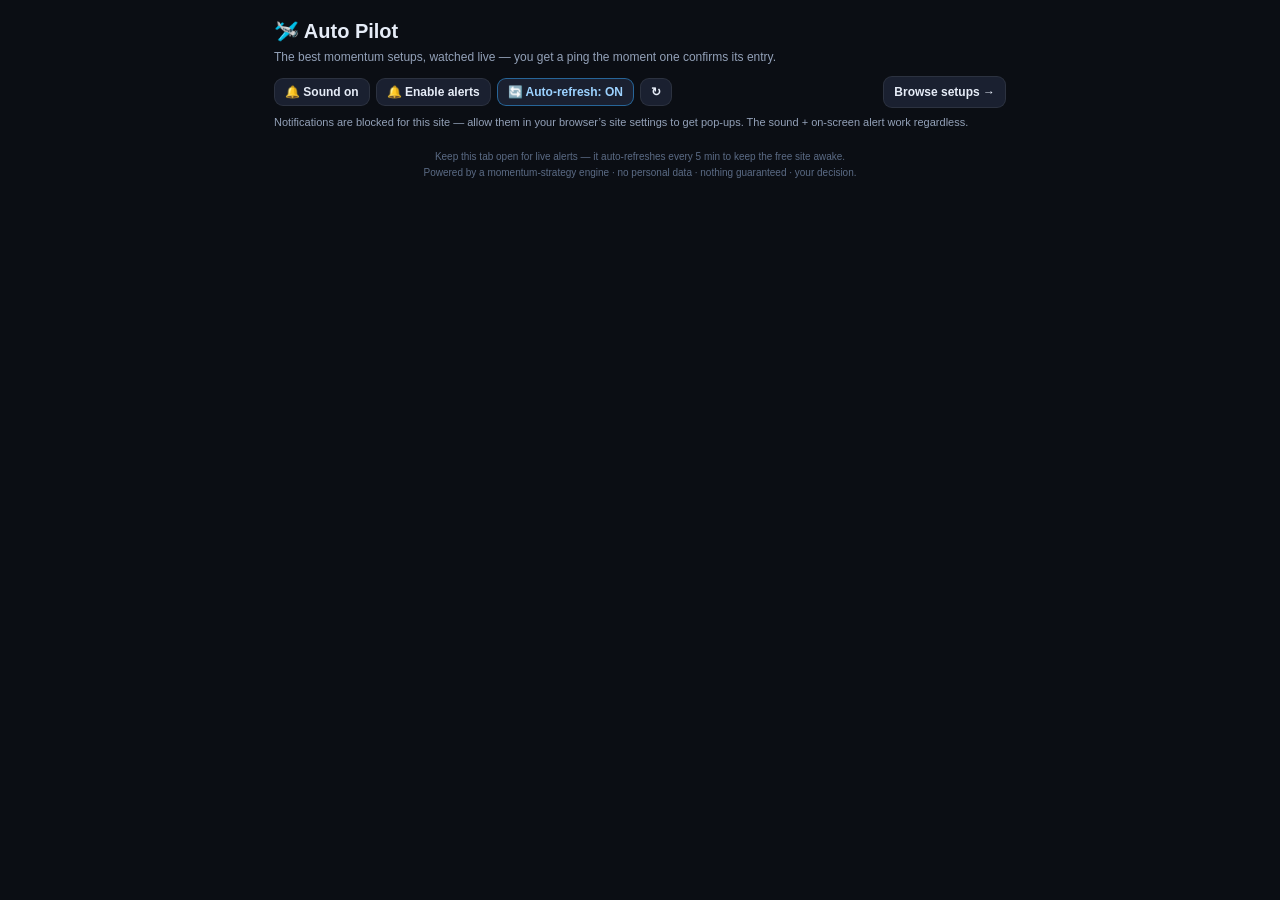
==== web/autopilot.html @ 6a3a54dd ""Auto Pilot: position-agnostic list + robust alerts"" ====
<!DOCTYPE html>
<html lang="en">
<head>
<meta charset="utf-8">
<meta name="viewport" content="width=device-width, initial-scale=1, viewport-fit=cover">
<meta name="theme-color" content="#0b0e14">
<title>🛩️ Auto Pilot</title>
<style>
  :root{ --bg:#0b0e14; --card:#121722; --line:rgba(255,255,255,.08); --txt:#e6ecf7; --mut:#93a1b8; --dim:#5b6b85; --up:#22e0a1; --warn:#ffb53d; --down:#ff5a72; --cyan:#34d3ee; }
  *{ box-sizing:border-box; }
  body{ margin:0; background:var(--bg); color:var(--txt); font:14px/1.5 -apple-system,BlinkMacSystemFont,"Segoe UI",Roboto,Helvetica,Arial,sans-serif; -webkit-font-smoothing:antialiased; }
  .wrap{ max-width:760px; margin:0 auto; padding:16px 14px 40px; }
  a{ color:var(--cyan); text-decoration:none; }
  .row{ display:flex; align-items:center; gap:8px; flex-wrap:wrap; }
  .between{ justify-content:space-between; }
  h1{ font-size:20px; font-weight:800; margin:0; display:flex; align-items:center; gap:8px; }
  .sub{ color:var(--mut); font-size:12px; margin-top:2px; }
  .btn{ background:#1a2030; border:1px solid var(--line); color:var(--txt); border-radius:9px; padding:6px 10px; font-size:12px; font-weight:600; cursor:pointer; white-space:nowrap; }
  .btn:hover{ border-color:rgba(255,255,255,.22); }
  .btn.on-green{ border-color:rgba(34,224,161,.5); color:#9bf0cf; }
  .btn.on-sky{ border-color:rgba(52,170,255,.5); color:#9cd2ff; }
  .card{ background:var(--card); border:1px solid var(--line); border-radius:14px; padding:14px; }
  .pill{ display:inline-flex; align-items:center; gap:6px; font-size:11px; padding:2px 8px; border-radius:999px; }
  .mut{ color:var(--mut); } .dim{ color:#6b7890; } .up{ color:var(--up); } .warn{ color:var(--warn); } .down{ color:var(--down); }
  .sec-l{ font-size:11px; text-transform:uppercase; letter-spacing:.04em; font-weight:800; margin:14px 0 6px; }
  .disc{ background:rgba(255,181,61,.10); border:1px solid rgba(255,181,61,.30); color:#ffd591; border-radius:12px; padding:10px 12px; font-size:12px; line-height:1.5; }
  .buy{ background:rgba(34,224,161,.12); border:1px solid rgba(34,224,161,.5); border-radius:12px; padding:11px 12px; margin-bottom:8px; }
  .buy.flash{ animation:fl 1.1s ease-out 3; }
  @keyframes fl{ 0%{ box-shadow:0 0 0 0 rgba(34,224,161,.6);} 60%{ box-shadow:0 0 0 10px rgba(34,224,161,0);} 100%{ box-shadow:0 0 0 0 rgba(34,224,161,0);} }
  .armed{ background:rgba(255,181,61,.10); border:1px solid rgba(255,181,61,.28); border-radius:10px; margin-bottom:6px; }
  .armed-h{ display:flex; align-items:center; gap:8px; padding:8px 10px; cursor:pointer; font-size:13px; }
  .grade{ font-weight:800; width:22px; text-align:center; flex:none; }
  .tk{ font-weight:800; }
  .plan{ padding:6px 12px 10px; border-top:1px solid rgba(255,255,255,.06); font-size:12px; }
  .plan .pr{ display:flex; gap:8px; padding:1px 0; }
  .plan .pl{ width:74px; flex:none; color:var(--mut); }
  .empty{ color:var(--mut); text-align:center; padding:22px 10px; font-size:14px; }
  .foot{ color:#5b6b85; font-size:10px; text-align:center; margin-top:18px; line-height:1.6; }
  .light{ width:11px; height:11px; border-radius:50%; flex:none; }
</style>
</head>
<body>
<div class="wrap">
  <!-- header -->
  <div class="row between" style="align-items:flex-start">
    <div>
      <h1>🛩️ Auto Pilot</h1>
      <div class="sub">The best momentum setups, watched live — you get a ping the moment one confirms its entry.</div>
    </div>
    <div class="row" style="gap:6px">
      <span id="liveBadge" class="dim" style="font-size:11px"></span>
    </div>
  </div>

  <!-- controls -->
  <div class="row" style="margin-top:10px; gap:6px">
    <button class="btn" id="soundBtn" onclick="AP.toggleSound()">🔔 Sound on</button>
    <button class="btn" id="alertBtn" onclick="AP.enableAlerts()">🔔 Enable alerts</button>
    <button class="btn on-sky" id="refBtn" onclick="AP.toggleAutoRefresh()">🔄 Auto-refresh: ON</button>
    <button class="btn" onclick="location.reload()" title="Refresh now">↻</button>
    <a class="btn" href="/?site=1" style="margin-left:auto">Browse setups →</a>
  </div>
  <div id="alertMsg" class="mut" style="font-size:11px; margin-top:6px; display:none"></div>

  <!-- disclaimer -->
  <div class="disc" id="disc" style="margin-top:12px; display:none">
    <b>⚠️ Not financial advice — experimental, work-in-progress.</b> <span id="discTxt"></span>
  </div>

  <!-- stance -->
  <div class="card" id="stanceCard" style="margin-top:12px; display:none">
    <div class="row" style="flex-wrap:nowrap; align-items:flex-start">
      <span class="light" id="light" style="margin-top:5px"></span>
      <div>
        <div id="stance" style="font-weight:600"></div>
        <div class="mut" id="verdict" style="font-size:12px; margin-top:2px"></div>
      </div>
    </div>
  </div>

  <div id="content"></div>

  <div class="foot">
    Keep this tab open for live alerts — it auto-refreshes every 5 min to keep the free site awake.<br>
    Powered by a momentum-strategy engine · no personal data · nothing guaranteed · your decision.
  </div>
</div>

<script>
const AP = {
  data: null, prev: null,
  sound: true, alertsOn: false, autoRefresh: true, alertMsg: '',
  flash: {},
  _ac: null, _poll: null, _reload: null,

  fmt(v){ return (v==null?'?':v); },
  gradeColor(g){ return ({ 'A+':'#22e0a1','A':'#22e0a1','B':'#7fd7ff','C':'#ffd591','D':'#ff9bb0' })[g] || '#c3cee0'; },
  esc(s){ return (s==null?'':String(s)).replace(/[<>&]/g, c=>({'<':'&lt;','>':'&gt;','&':'&amp;'}[c])); },

  alertKey(){ return 'ap_alerted_' + new Date().toISOString().slice(0,10); },
  loadAlerted(){ try{ return new Set(JSON.parse(localStorage.getItem(this.alertKey())||'[]')); }catch(e){ return new Set(); } },
  saveAlerted(s){ try{ localStorage.setItem(this.alertKey(), JSON.stringify([...s])); }catch(e){} },

  marketOpen(){ return ['PRE','PREPRE','REGULAR','POST','POSTPOST'].includes(this.data && this.data.market_state); },

  async load(){
    let d; try{ d = await (await fetch('/api/autopilot', {cache:'no-store'})).json(); }catch(e){ return; }
    this.prev = this.data; this.data = d;
    // fresh-confirmation alerts: a ticker now in buys that we haven't alerted today
    const alerted = this.loadAlerted();
    (d.buys||[]).forEach(b=>{
      if (alerted.has(b.ticker)) return;
      alerted.add(b.ticker); this.saveAlerted(alerted);
      this.flash[b.ticker] = true; setTimeout(()=>{ delete this.flash[b.ticker]; this.render(); }, 8500);
      if (this.prev) this.fire(b);     // don't burst on first load
    });
    this.render();
  },

  fire(b){
    if (this.sound) this.beep();
    if (this.alertsOn && 'Notification' in window && Notification.permission==='granted'){
      try{ const n = new Notification('🛩️ Auto Pilot — BUY '+b.ticker, { body: b.confirm || (b.setup_type+' confirmed — entry ~$'+b.entry+', stop $'+b.stop), tag:'ap-'+b.ticker });
        n.onclick = ()=>{ window.focus(); n.close(); }; }catch(e){}
    }
  },
  beep(){
    try{ const C = window.AudioContext||window.webkitAudioContext; if(!C) return;
      const ac = this._ac || (this._ac = new C());
      [880,1180].forEach((f,i)=>{ const o=ac.createOscillator(), g=ac.createGain(); o.type='sine'; o.frequency.value=f;
        o.connect(g); g.connect(ac.destination); const t=ac.currentTime+i*0.16;
        g.gain.setValueAtTime(0.0001,t); g.gain.exponentialRampToValueAtTime(0.25,t+0.02); g.gain.exponentialRampToValueAtTime(0.0001,t+0.15);
        o.start(t); o.stop(t+0.16); }); }catch(e){}
  },
  _unlockAudio(){ try{ const C=window.AudioContext||window.webkitAudioContext; if(C){ this._ac=this._ac||new C(); if(this._ac.state==='suspended') this._ac.resume(); } }catch(e){} },
  async enableAlerts(){
    // Sound + on-screen flash ALWAYS work while this tab is open. OS/phone notifications additionally need
    // (a) a secure https page and (b) browser support + permission — iOS Safari web doesn't support them,
    // and a previous "Block" sticks. Detect the real state and TELL the user instead of failing silently.
    this._unlockAudio();
    if (!('Notification' in window)){
      this.alertsOn=false; this.alertMsg="This browser can't show pop-up notifications (e.g. iPhone Safari) — but the sound + on-screen alert still fire while this tab is open."; this.beep(); this.renderControls(); return;
    }
    if (!window.isSecureContext){
      this.alertsOn=false; this.alertMsg='Notifications need a secure (https) page. Sound + on-screen alerts still work here.'; this.beep(); this.renderControls(); return;
    }
    let p = Notification.permission;
    if (p==='default'){ try{ p = await Notification.requestPermission(); }catch(e){ p='denied'; } }
    this.alertsOn = (p==='granted');
    this.alertMsg = p==='granted' ? ''
      : (p==='denied' ? "Notifications are blocked for this site — turn them on in your browser's site settings (tap the lock/'aA' icon by the address bar). The sound + on-screen alert still work meanwhile."
                      : 'Notifications not enabled — sound + on-screen alerts still work.');
    this.beep(); this.renderControls();
  },
  toggleSound(){ this.sound=!this.sound; if(this.sound) this.beep(); this.renderControls(); },
  toggleAutoRefresh(){ this.autoRefresh=!this.autoRefresh; try{ localStorage.setItem('ap_autorefresh', this.autoRefresh?'1':'0'); }catch(e){} this.scheduleReload(); this.renderControls(); },
  scheduleReload(){ clearTimeout(this._reload); if(!this.autoRefresh) return; this._reload = setTimeout(()=>location.reload(), 5*60*1000); },

  planHtml(p){
    const pl = (p && p.plan) || {}; const e=this.esc;
    const row=(l,v,c)=> v ? `<div class="pr"><span class="pl">${l}</span><span style="color:${c||'#cdd6e6'}">${e(v)}</span></div>` : '';
    return row('Watch',pl.watch) + row('BUY',pl.trigger,'#22e0a1') + row('Stop',pl.stop,'#ff8aa0')
         + row('Target',pl.target) + row('Invalidate',pl.invalidate,'#ffd591') + row('Why',pl.why,'#93a1b8');
  },

  renderControls(){
    const sb=document.getElementById('soundBtn'); sb.textContent = this.sound?'🔔 Sound on':'🔕 Sound off';
    const ab=document.getElementById('alertBtn'); ab.textContent = this.alertsOn?'✅ Alerts on':'🔔 Enable alerts'; ab.className='btn'+(this.alertsOn?' on-green':'');
    const rb=document.getElementById('refBtn'); rb.textContent = this.autoRefresh?'🔄 Auto-refresh: ON':'🔄 Auto-refresh: OFF'; rb.className='btn'+(this.autoRefresh?' on-sky':'');
    const am=document.getElementById('alertMsg'); am.textContent = this.alertMsg||''; am.style.display = this.alertMsg ? 'block' : 'none';
  },

  render(){
    const d = this.data; if (!d){ document.getElementById('content').innerHTML = '<div class="empty">Loading the live setups…</div>'; return; }
    const e = this.esc;
    // live badge
    document.getElementById('liveBadge').textContent = this.marketOpen() ? ('● watching live'+(d.updated_at?' · '+d.updated_at:'')) : 'market closed';
    document.getElementById('liveBadge').className = this.marketOpen() ? 'up' : 'dim';
    // disclaimer
    if (d.disclaimer){ document.getElementById('disc').style.display='block'; document.getElementById('discTxt').textContent = d.disclaimer; }
    // stance
    const sc=document.getElementById('stanceCard'); sc.style.display='block';
    const col = ({green:'#22e0a1',yellow:'#ffb53d',red:'#ff5a72'})[d.light]||'#7889b4';
    const lt=document.getElementById('light'); lt.style.background=col; lt.style.boxShadow='0 0 10px '+col;
    document.getElementById('stance').textContent = d.stance||'';
    document.getElementById('verdict').textContent = d.verdict||'';
    // body
    let html = '';
    const buys = d.buys||[], armed = d.armed||[];
    if (buys.length){
      html += '<div class="sec-l up">🟢 Buy now — confirmed</div>';
      buys.forEach(b=>{
        html += `<div class="buy${this.flash[b.ticker]?' flash':''}">
          <div class="row between">
            <div class="row" style="gap:6px"><span class="up" style="font-weight:800">🟢 BUY ${e(b.ticker)}</span>
              <span class="grade" style="color:${this.gradeColor(b.grade)}">${e(b.grade)}</span>
              <span class="mut" style="font-size:12px">${e(b.setup_type)}</span></div>
            <div style="font-weight:700; font-size:13px">~$${this.fmt(b.entry)} · stop $${this.fmt(b.stop)}</div>
          </div>
          <div style="color:#9bf0cf; font-size:12px; margin-top:3px">${e(b.confirm||'')}</div>
          <details style="margin-top:4px"><summary class="dim" style="cursor:pointer; font-size:12px">📋 plan</summary><div class="plan" style="border:0; padding-left:0">${this.planHtml(b)}</div></details>
          <div class="dim" style="font-size:10px; margin-top:3px">A setup idea, not a recommendation — you decide.</div>
        </div>`;
      });
    }
    if (armed.length){
      html += '<div class="sec-l warn">⏳ Armed — waiting to confirm</div>';
      armed.forEach((a,i)=>{
        const trig = a.break_level ? ('break $'+a.break_level) : a.orh ? ('OR hi $'+a.orh) : (a.kind==='breakout'?'on OR-high break':('zone $'+this.fmt(a.zone||a.entry)));
        html += `<div class="armed">
          <div class="armed-h" onclick="AP.toggle(${i})">
            <span>📋</span><span class="grade" style="color:${this.gradeColor(a.grade)}">${e(a.grade)}</span>
            <span class="tk" style="width:58px">${e(a.ticker)}</span>
            <span class="mut" style="flex:1; font-size:12px; overflow:hidden; text-overflow:ellipsis; white-space:nowrap">${e(a.setup_type)}</span>
            <span class="warn" style="font-size:12px">${e(trig)}</span>
            <span class="dim" id="arw${i}" style="font-size:10px">▼</span>
          </div>
          <div class="plan" id="plan${i}" style="display:none">${this.planHtml(a)}</div>
        </div>`;
      });
    }
    if (!buys.length && !armed.length){
      html = '<div class="empty">' + (d.light==='red'
        ? '🔴 Stand aside — weak tape. No setups armed; cash is a position.'
        : (this.marketOpen()
            ? 'Nothing armed right now — the best setups appear here the moment they line up, and you’ll be pinged when one confirms.'
            : 'Market closed — the best setups arm here during market hours, and you’ll be pinged when one confirms its trigger.')) + '</div>';
    }
    document.getElementById('content').innerHTML = html;
    this.renderControls();
  },
  toggle(i){ const p=document.getElementById('plan'+i), a=document.getElementById('arw'+i);
    const open = p.style.display==='none'; p.style.display = open?'block':'none'; a.textContent = open?'▲':'▼'; },

  start(){
    // restore prefs (survive the 5-min reload)
    try{ if (localStorage.getItem('ap_autorefresh')==='0') this.autoRefresh=false; }catch(e){}
    if ('Notification' in window && Notification.permission==='granted') this.alertsOn = true;
    // proactively explain if pop-up notifications can't work here (sound still does)
    if (!('Notification' in window)) this.alertMsg = "Pop-up notifications aren’t supported on this browser (e.g. iPhone Safari) — the sound + on-screen alert still fire while this tab is open.";
    else if ('Notification' in window && Notification.permission==='denied') this.alertMsg = "Notifications are blocked for this site — allow them in your browser’s site settings to get pop-ups. The sound + on-screen alert work regardless.";
    window.addEventListener('pointerdown', ()=>{ try{ if (this._ac && this._ac.state==='suspended') this._ac.resume(); }catch(e){} }, { once:true });
    this.renderControls();
    this.load();
    this._poll = setInterval(()=>this.load(), 20000);
    this.scheduleReload();
  },
};
AP.start();
</script>
</body>
</html>
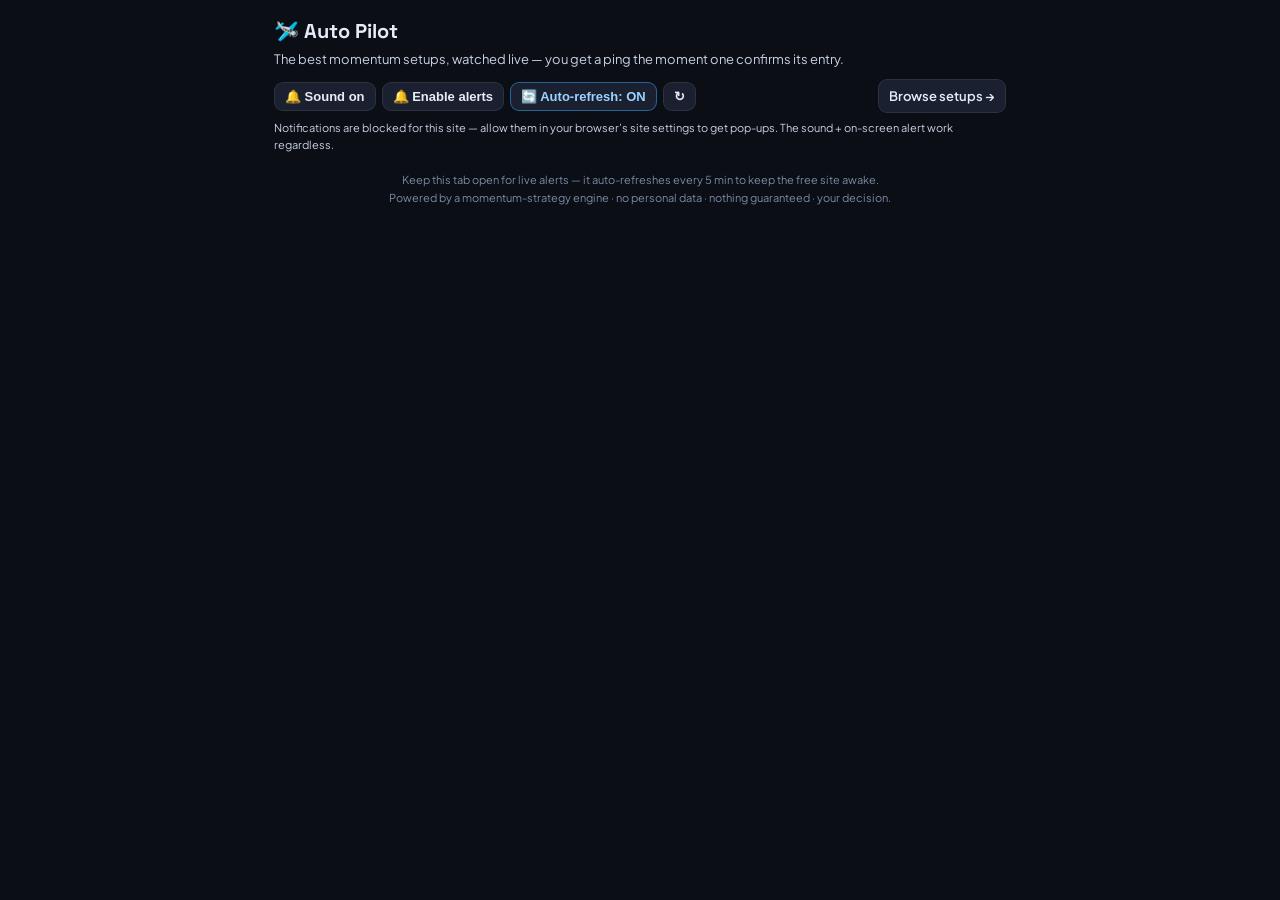
==== commit cc48067d: "Grade rubric v6: below-200 floor + mild-pullback ceiling (LITE-class leaders reach A) + de-bias" ====
--- a/web/autopilot.html
+++ b/web/autopilot.html
@@ -5,37 +5,70 @@
 <meta name="viewport" content="width=device-width, initial-scale=1, viewport-fit=cover">
 <meta name="theme-color" content="#0b0e14">
 <title>🛩️ Auto Pilot</title>
+<link rel="preconnect" href="https://fonts.googleapis.com">
+<link rel="preconnect" href="https://fonts.gstatic.com" crossorigin>
+<link href="https://fonts.googleapis.com/css2?family=Plus+Jakarta+Sans:wght@400;500;600;700;800&family=Space+Grotesk:wght@500;600;700&family=JetBrains+Mono:wght@500;600;700&display=swap" rel="stylesheet">
 <style>
-  :root{ --bg:#0b0e14; --card:#121722; --line:rgba(255,255,255,.08); --txt:#e6ecf7; --mut:#93a1b8; --dim:#5b6b85; --up:#22e0a1; --warn:#ffb53d; --down:#ff5a72; --cyan:#34d3ee; }
+  :root{ --bg:#0b0e14; --card:#121722; --line:rgba(255,255,255,.08); --txt:#e6ecf7; --mut:#c7d1e4; --dim:#9aa8c2; --content:#dde4f3; --up:#22e0a1; --warn:#ffb53d; --down:#ff5a72; --cyan:#34d3ee; }
   *{ box-sizing:border-box; }
-  body{ margin:0; background:var(--bg); color:var(--txt); font:14px/1.5 -apple-system,BlinkMacSystemFont,"Segoe UI",Roboto,Helvetica,Arial,sans-serif; -webkit-font-smoothing:antialiased; }
+  body{ margin:0; background:var(--bg); color:var(--txt); font:15px/1.55 'Plus Jakarta Sans',-apple-system,BlinkMacSystemFont,"Segoe UI",Roboto,Helvetica,Arial,sans-serif; -webkit-font-smoothing:antialiased; }
+  h1,.sec-l,.buy-l,.why-h,.lvl-l,.m-l,.chart-btn{ font-family:'Space Grotesk','Plus Jakarta Sans',system-ui,sans-serif; }
   .wrap{ max-width:760px; margin:0 auto; padding:16px 14px 40px; }
   a{ color:var(--cyan); text-decoration:none; }
   .row{ display:flex; align-items:center; gap:8px; flex-wrap:wrap; }
   .between{ justify-content:space-between; }
   h1{ font-size:20px; font-weight:800; margin:0; display:flex; align-items:center; gap:8px; }
-  .sub{ color:var(--mut); font-size:12px; margin-top:2px; }
-  .btn{ background:#1a2030; border:1px solid var(--line); color:var(--txt); border-radius:9px; padding:6px 10px; font-size:12px; font-weight:600; cursor:pointer; white-space:nowrap; }
+  .sub{ color:var(--mut); font-size:13px; margin-top:2px; }
+  .btn{ background:#1a2030; border:1px solid var(--line); color:var(--txt); border-radius:9px; padding:6px 10px; font-size:13px; font-weight:600; cursor:pointer; white-space:nowrap; transition:border-color .14s ease, background .14s ease, transform .14s cubic-bezier(.34,1.4,.5,1); }
   .btn:hover{ border-color:rgba(255,255,255,.22); }
+  @media (hover:hover){ .btn:hover{ transform:scale(1.05); } }
+  .btn:active{ transform:scale(.96); }
   .btn.on-green{ border-color:rgba(34,224,161,.5); color:#9bf0cf; }
   .btn.on-sky{ border-color:rgba(52,170,255,.5); color:#9cd2ff; }
-  .card{ background:var(--card); border:1px solid var(--line); border-radius:14px; padding:14px; }
-  .pill{ display:inline-flex; align-items:center; gap:6px; font-size:11px; padding:2px 8px; border-radius:999px; }
+  .card{ background:linear-gradient(180deg,#151c2e,#0f1422); border:1px solid var(--line); border-radius:16px; padding:14px; box-shadow:0 16px 38px -26px rgba(0,0,0,.85), inset 0 1px 0 rgba(255,255,255,.035); }
+  .pill{ display:inline-flex; align-items:center; gap:6px; font-size:12px; padding:2px 8px; border-radius:999px; }
   .mut{ color:var(--mut); } .dim{ color:#6b7890; } .up{ color:var(--up); } .warn{ color:var(--warn); } .down{ color:var(--down); }
-  .sec-l{ font-size:11px; text-transform:uppercase; letter-spacing:.04em; font-weight:800; margin:14px 0 6px; }
-  .disc{ background:rgba(255,181,61,.10); border:1px solid rgba(255,181,61,.30); color:#ffd591; border-radius:12px; padding:10px 12px; font-size:12px; line-height:1.5; }
-  .buy{ background:rgba(34,224,161,.12); border:1px solid rgba(34,224,161,.5); border-radius:12px; padding:11px 12px; margin-bottom:8px; }
+  .sec-l{ font-size:12px; text-transform:uppercase; letter-spacing:.04em; font-weight:800; margin:14px 0 6px; }
+  .disc{ background:rgba(255,181,61,.10); border:1px solid rgba(255,181,61,.30); color:#ffd591; border-radius:12px; padding:10px 12px; font-size:13px; line-height:1.55; }
+  .buy{ background:linear-gradient(180deg,rgba(34,224,161,.16),rgba(34,224,161,.08)); border:1px solid rgba(34,224,161,.5); border-radius:14px; padding:12px 13px; margin-bottom:8px; box-shadow:0 14px 32px -26px rgba(0,0,0,.85); }
   .buy.flash{ animation:fl 1.1s ease-out 3; }
   @keyframes fl{ 0%{ box-shadow:0 0 0 0 rgba(34,224,161,.6);} 60%{ box-shadow:0 0 0 10px rgba(34,224,161,0);} 100%{ box-shadow:0 0 0 0 rgba(34,224,161,0);} }
-  .armed{ background:rgba(255,181,61,.10); border:1px solid rgba(255,181,61,.28); border-radius:10px; margin-bottom:6px; }
-  .armed-h{ display:flex; align-items:center; gap:8px; padding:8px 10px; cursor:pointer; font-size:13px; }
+  .armed{ background:rgba(255,181,61,.10); border:1px solid rgba(255,181,61,.28); border-radius:12px; margin-bottom:6px; transition:border-color .16s ease; }
+  @media (hover:hover){ .armed:hover{ border-color:rgba(255,181,61,.5); } }
+  .armed-h{ display:flex; align-items:center; gap:8px; padding:9px 11px; cursor:pointer; font-size:14px; }
   .grade{ font-weight:800; width:22px; text-align:center; flex:none; }
   .tk{ font-weight:800; }
-  .plan{ padding:6px 12px 10px; border-top:1px solid rgba(255,255,255,.06); font-size:12px; }
+  .plan{ padding:6px 12px 10px; border-top:1px solid rgba(255,255,255,.06); font-size:13px; }
   .plan .pr{ display:flex; gap:8px; padding:1px 0; }
   .plan .pl{ width:74px; flex:none; color:var(--mut); }
+  /* ===== PLAN VIEW v5 (matches mockups/plan.html + the SPA) ===== */
+  .mono{ font-family:'JetBrains Mono',ui-monospace,monospace; font-variant-numeric:tabular-nums; }
+  .plan5 .buy{ background:linear-gradient(180deg,rgba(34,224,161,.12),rgba(34,224,161,.04)); border:1px solid rgba(34,224,161,.28); border-radius:11px; padding:11px 13px; margin:0; box-shadow:none; }
+  .plan5 .buy-l{ font-size:12px; font-weight:700; letter-spacing:.06em; color:var(--up); text-transform:uppercase; display:flex; align-items:center; gap:7px; margin-bottom:4px; }
+  .plan5 .buy-t{ font-size:13.5px; line-height:1.5; color:#d7f3e7; }
+  .plan5 .buy-t b{ color:#fff; font-weight:700; }
+  .plan5 .levels{ display:grid; grid-template-columns:repeat(4,1fr); gap:8px; margin-top:10px; }
+  .plan5 .lvl5{ background:rgba(255,255,255,.03); border:1px solid var(--line); border-radius:10px; padding:8px 9px; min-width:0; }
+  .plan5 .lvl-l{ font-size:11px; font-weight:700; letter-spacing:.05em; text-transform:uppercase; color:var(--dim); }
+  .plan5 .lvl-v{ font-size:13px; font-weight:700; margin-top:3px; overflow-wrap:anywhere; }
+  .plan5 .lvl5.stop .lvl-v{ color:var(--down); } .plan5 .lvl5.size .lvl-v{ color:var(--txt); }
+  .plan5 .lvl5.tgt .lvl-v{ color:var(--cyan); } .plan5 .lvl5.inval .lvl-v{ color:#fb923c; }
+  .plan5 .why{ margin-top:13px; padding-top:12px; border-top:1px solid var(--line); }
+  .plan5 .why-h{ font-size:11px; font-weight:700; letter-spacing:.07em; text-transform:uppercase; color:var(--dim); margin-bottom:8px; }
+  .plan5 .why-grid{ display:grid; grid-template-columns:repeat(4,1fr); gap:8px; }
+  .plan5 .m{ background:rgba(255,255,255,.03); border:1px solid var(--line); border-radius:10px; padding:8px 9px; min-width:0; }
+  .plan5 .m-l{ font-size:11px; font-weight:700; letter-spacing:.04em; text-transform:uppercase; color:var(--dim); }
+  .plan5 .m-v{ font-size:14px; font-weight:800; margin-top:2px; overflow-wrap:anywhere; }
+  .plan5 .m-v.up{ color:var(--up); } .plan5 .m-v.amb{ color:var(--warn); }
+  .plan5 .m-s{ font-size:10.5px; color:var(--mut); font-weight:500; }
+  .plan5 .thesis{ margin-top:10px; font-size:13px; line-height:1.55; color:var(--content); }
+  .plan5 .thesis b{ color:#fff; font-weight:700; }
+  .plan5 .chart-btn{ margin-top:13px; width:100%; display:flex; align-items:center; justify-content:center; gap:8px; font-size:14px; font-weight:600; padding:12px; border-radius:12px; cursor:pointer; color:#cdd6ec; background:rgba(124,140,255,.13); border:1px solid rgba(124,140,255,.28); transition:transform .14s cubic-bezier(.34,1.4,.5,1),filter .14s,background .14s; }
+  @media (hover:hover){ .plan5 .chart-btn:hover{ transform:scale(1.02); filter:brightness(1.15); background:rgba(124,140,255,.2); } }
+  @media (prefers-reduced-motion:reduce){ .plan5 .chart-btn{ transition:none!important; } }
+  @media (max-width:420px){ .plan5 .levels,.plan5 .why-grid{ grid-template-columns:repeat(2,1fr); } }
   .empty{ color:var(--mut); text-align:center; padding:22px 10px; font-size:14px; }
-  .foot{ color:#5b6b85; font-size:10px; text-align:center; margin-top:18px; line-height:1.6; }
+  .foot{ color:#7a8ba8; font-size:11px; text-align:center; margin-top:18px; line-height:1.6; }
   .light{ width:11px; height:11px; border-radius:50%; flex:none; }
 </style>
 </head>
@@ -156,11 +189,48 @@
   toggleAutoRefresh(){ this.autoRefresh=!this.autoRefresh; try{ localStorage.setItem('ap_autorefresh', this.autoRefresh?'1':'0'); }catch(e){} this.scheduleReload(); this.renderControls(); },
   scheduleReload(){ clearTimeout(this._reload); if(!this.autoRefresh) return; this._reload = setTimeout(()=>location.reload(), 5*60*1000); },
 
+  planShortTarget(st){ st=(st||'').toLowerCase();
+    if(st.includes('deep pullback')) return 'trail 50';
+    if(st.includes('consolidation')) return 'trail 9';
+    if(st.includes('avwap')||st.includes('pullback')) return 'trail 20';
+    return 'trim 2R'; },
+  planShortInvalid(st){ st=(st||'').toLowerCase();
+    if(st.includes('deep pullback')) return 'close<50';
+    if(st.includes('consolidation')) return 'lose cluster';
+    if(st.includes('avwap')) return 'lose AVWAP';
+    return 'lose day low'; },
+  // v5 plan: BUY hero · levels strip · WHY metric grid · chart button (mirrors the SPA planHtml)
   planHtml(p){
-    const pl = (p && p.plan) || {}; const e=this.esc;
-    const row=(l,v,c)=> v ? `<div class="pr"><span class="pl">${l}</span><span style="color:${c||'#cdd6e6'}">${e(v)}</span></div>` : '';
-    return row('Watch',pl.watch) + row('BUY',pl.trigger,'#22e0a1') + row('Stop',pl.stop,'#ff8aa0')
-         + row('Target',pl.target) + row('Invalidate',pl.invalidate,'#ffd591') + row('Why',pl.why,'#93a1b8');
+    const pl = (p && p.plan) || {}; const e=this.esc; const setup = p && p.setup_type;
+    const buyTxt = e(pl.trigger || 'Buy the confirmed trigger off the level — tight stop just under it.');
+    const stopV = p && p.stop!=null ? '$'+this.fmt(p.stop) : (e(pl.stop) || '—');
+    const sizeV = p && p.shares!=null ? p.shares+' sh' : '—';
+    const tgtV = this.planShortTarget(setup), invalV = this.planShortInvalid(setup);
+    const levels = `<div class="levels">
+      <div class="lvl5 stop"><div class="lvl-l">Stop</div><div class="lvl-v mono">${stopV}</div></div>
+      <div class="lvl5 size"><div class="lvl-l">Size</div><div class="lvl-v mono">${sizeV}</div></div>
+      <div class="lvl5 tgt"><div class="lvl-l">Target</div><div class="lvl-v">${tgtV}</div></div>
+      <div class="lvl5 inval"><div class="lvl-l">Invalid</div><div class="lvl-v mono">${invalV}</div></div></div>`;
+    const pct = v => (v==null ? null : (v>0?'+':'')+Math.round(v)+'%');
+    const p1 = pct(p&&p.p1m), p6 = pct(p&&p.p6m);
+    const pull = (p&&p.pull_from_high!=null) ? Math.round(p.pull_from_high)+'%' : null;
+    const vol = (p&&p.volc!=null) ? p.volc.toFixed(2) : null;
+    const volDry = (p&&p.volc!=null) ? (p.volc<1?'↓dry':'↑up') : '';
+    const mcell = (l,v,cls,sub)=> v==null
+      ? `<div class="m"><div class="m-l">${l}</div><div class="m-v">—</div></div>`
+      : `<div class="m"><div class="m-l">${l}</div><div class="m-v ${cls||''} ${cls?'mono':''}">${v}${sub?`<span class="m-s"> ${sub}</span>`:''}</div></div>`;
+    const whyGrid = `<div class="why-grid">
+      ${mcell('1-mo',p1,p1&&p1[0]==='+'?'up':(p1?'amb':''))}
+      ${mcell('6-mo',p6,p6&&p6[0]==='+'?'up':(p6?'amb':''))}
+      <div class="m"><div class="m-l">Pullback</div><div class="m-v">${pull||'—'}${pull?'<span class="m-s"> to 50</span>':''}</div></div>
+      ${mcell('Volume',vol,'amb',volDry)}</div>`;
+    const thesis = e(pl.why || (p && p.why) || '');
+    return `<div class="plan5">
+      <div class="buy"><div class="buy-l">🎯 Buy</div><div class="buy-t">${buyTxt}</div></div>
+      ${levels}
+      <div class="why"><div class="why-h">Why this setup</div>${whyGrid}${thesis?`<div class="thesis">${thesis}</div>`:''}</div>
+      <a class="chart-btn" href="/?site=1&chart=${encodeURIComponent(e(p&&p.ticker))}" target="_blank" rel="noopener">📈 View chart</a>
+    </div>`;
   },
 
   renderControls(){
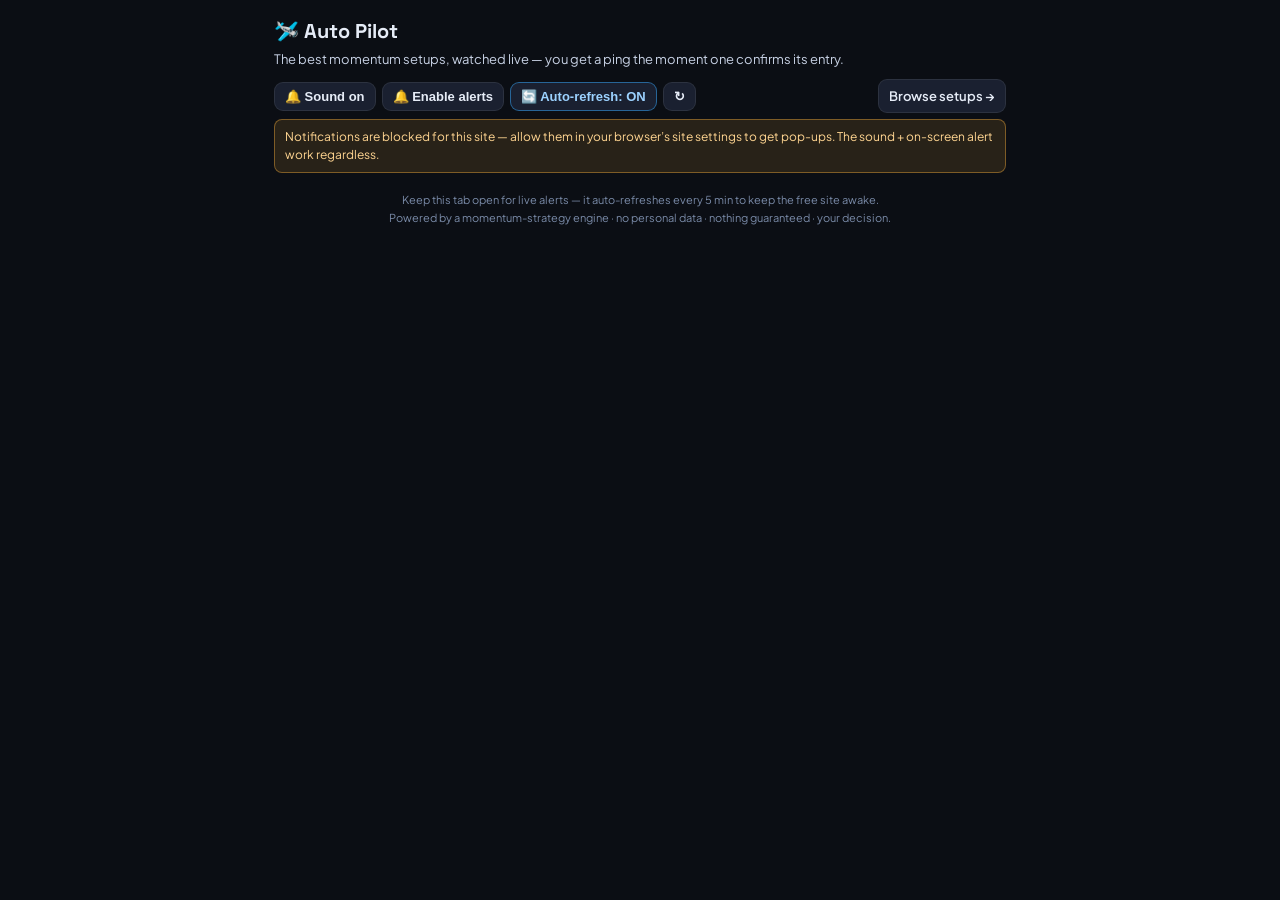
==== commit 23c566ce: "Autopilot Enable-alerts: test pop-up on grant + prominent actionable status" ====
--- a/web/autopilot.html
+++ b/web/autopilot.html
@@ -86,11 +86,14 @@
   </div>
 
   <!-- controls -->
-  <div class="row" style="margin-top:10px; gap:6px">
+  <div class="row" style="margin-top:10px; gap:6px; flex-wrap:wrap">
     <button class="btn" id="soundBtn" onclick="AP.toggleSound()">🔔 Sound on</button>
     <button class="btn" id="alertBtn" onclick="AP.enableAlerts()">🔔 Enable alerts</button>
     <button class="btn on-sky" id="refBtn" onclick="AP.toggleAutoRefresh()">🔄 Auto-refresh: ON</button>
-    <button class="btn" onclick="location.reload()" title="Refresh now">↻</button>
+    <!-- LOCAL only: manual page reload. On hosted the live scan keeps data fresh. -->
+    <button class="btn" id="reloadBtn" onclick="location.reload()" title="Refresh now">↻</button>
+    <!-- HOSTED only: Re-scan button — visible once data is live -->
+    <button class="btn" id="rescanBtn" onclick="AP.hostedRescan()" title="Run a fresh full scan now" style="display:none">↺ Re-scan</button>
     <a class="btn" href="/?site=1" style="margin-left:auto">Browse setups →</a>
   </div>
   <div id="alertMsg" class="mut" style="font-size:11px; margin-top:6px; display:none"></div>
@@ -98,6 +101,20 @@
   <!-- disclaimer -->
   <div class="disc" id="disc" style="margin-top:12px; display:none">
     <b>⚠️ Not financial advice — experimental, work-in-progress.</b> <span id="discTxt"></span>
+  </div>
+
+  <!-- ⚠️ TAPE GUARD (local owner only — absent in the hosted feed, so this stays hidden for friends) -->
+  <div id="tapeGuard" style="margin-top:12px; display:none; background:rgba(255,181,61,.12); border:1px solid rgba(255,181,61,.4); border-left:3px solid var(--warn); border-radius:12px; padding:11px 13px">
+    <div style="font-weight:800; color:#ffd591; font-size:14px; display:flex; align-items:center; gap:8px">⚠️ TAPE GUARD <span style="font-size:10px; font-weight:700; padding:1px 6px; border-radius:5px; background:rgba(255,181,61,.2); color:#ffe1b0">market rejected & rolling over</span></div>
+    <div id="tgReason" style="font-size:13px; color:#e6ecf7; margin-top:4px; line-height:1.5"></div>
+    <div style="font-size:11px; color:#9aa8c2; margin-top:4px">Stand down on new buys (watch-only, no chase), and move every open stop to break-even. Alert-only — you place every order.</div>
+  </div>
+
+  <!-- ✅ TAPE TURN (local owner only — absent in the hosted feed, so this stays hidden for friends) -->
+  <div id="tapeTurn" style="margin-top:12px; display:none; background:rgba(34,224,161,.12); border:1px solid rgba(34,224,161,.4); border-left:3px solid #22e0a1; border-radius:12px; padding:11px 13px">
+    <div style="font-weight:800; color:#7df0c2; font-size:14px; display:flex; align-items:center; gap:8px"><span id="ttIcon">✅</span> TAPE TURN <span id="ttTag" style="font-size:10px; font-weight:700; padding:1px 6px; border-radius:5px; background:rgba(34,224,161,.2); color:#aef5d6">turned back up & held</span></div>
+    <div id="ttReason" style="font-size:13px; color:#e6ecf7; margin-top:4px; line-height:1.5"></div>
+    <div id="ttSub" style="font-size:11px; color:#9aa8c2; margin-top:4px"></div>
   </div>
 
   <!-- stance -->
@@ -125,11 +142,32 @@
   sound: true, alertsOn: false, autoRefresh: true, alertMsg: '',
   flash: {},
   _ac: null, _poll: null, _reload: null,
+  // Hosted stale-gate state machine. state: null | 'waiting' | 'live'
+  _isHosted: false,
+  hostedScan: { state: null, done: 0, total: 0, current: '', scannedAt: null, screener_id: null, _timer: null, _stalled: false, _stalled_timer: null },
 
   fmt(v){ return (v==null?'?':v); },
   gradeColor(g){ return ({ 'A+':'#22e0a1','A':'#22e0a1','B':'#7fd7ff','C':'#ffd591','D':'#ff9bb0' })[g] || '#c3cee0'; },
   esc(s){ return (s==null?'':String(s)).replace(/[<>&]/g, c=>({'<':'&lt;','>':'&gt;','&':'&amp;'}[c])); },
 
+  // Confirmation-label helpers — mirrors app.js _CONFIRM_LABEL / confirmMenuText / wallConfirmText exactly.
+  _CONFIRM_LABEL: { ORH_BREAK: "opening-range-high break", HOD_BREAK: "today's-high break",
+    YH_RECLAIM: "reclaim of yesterday's high", RECLAIM_50: "reclaim of the 50 EMA",
+    EMA_RECLAIM: "reclaim above the EMA cluster" },
+  confirmMenuText(a){
+    const m = (a && a.confirm_menu) || [];
+    return m.map(t => this._CONFIRM_LABEL[t] || t).join(' or ');
+  },
+  wallConfirmText(rec){
+    if (!rec || rec.break_level == null) return null;
+    const m = rec.confirm_menu || [], lvl = '$' + rec.break_level;
+    if (rec.res_trendline) return 'close above ' + lvl + ' — clear the downtrend line';
+    if (m.includes('YH_RECLAIM')) return 'close above ' + lvl + ' — clear the prior-day high';
+    if (m.includes('ORH_BREAK') || m.includes('HOD_BREAK')) return 'close above ' + lvl + ' — clear the overhead resistance';
+    if (m.includes('RECLAIM_50')) return 'close above ' + lvl + ' — reclaim the 50 EMA';
+    return 'close above ' + lvl;
+  },
+
   alertKey(){ return 'ap_alerted_' + new Date().toISOString().slice(0,10); },
   loadAlerted(){ try{ return new Set(JSON.parse(localStorage.getItem(this.alertKey())||'[]')); }catch(e){ return new Set(); } },
   saveAlerted(s){ try{ localStorage.setItem(this.alertKey(), JSON.stringify([...s])); }catch(e){} },
@@ -138,6 +176,44 @@
 
   async load(){
     let d; try{ d = await (await fetch('/api/autopilot', {cache:'no-store'})).json(); }catch(e){ return; }
+
+    // ── Hosted stale gate ────────────────────────────────────────────────────
+    // Trust the server's `stale` flag. Never render stale rows as live.
+    if (d.hosted) {
+      this._isHosted = true;
+      // Always keep the screener id current so the Re-scan button works even on the fresh path.
+      if (d.screener_id) this.hostedScan.screener_id = d.screener_id;
+    }
+    if (d.hosted && d.stale) {
+      // If we already have live data showing, preserve it — periodic polls that
+      // see stale don't wipe live data; only first-load and manual rescan gate.
+      if (this.hostedScan.state === 'live') return;
+      // First load or explicit rescan: enter the wait panel
+      if (this.hostedScan.state !== 'waiting') {
+        this.hostedScan.state = 'waiting';
+        this.hostedScan._stalled = false;
+      }
+      this.render();   // renders the wait panel (content is gated)
+      if (d.scanning) {
+        this._hostedPollScan();   // scan already running — just poll
+      } else {
+        await this._hostedStartScan();
+      }
+      return;
+    }
+    if (d.hosted && !d.stale) {
+      // A manual Re-scan in progress owns the transition back to live — a background 20s/5min
+      // refresh that sees the (still-fresh) data must NOT clear the poll or kill the wait panel.
+      if (this.hostedScan.state === 'waiting') return;
+      // Fresh data — record stamp, mark live, clear any poll
+      this.hostedScan.scannedAt = d.scanned_at || null;
+      this.hostedScan.state = 'live';
+      this.hostedScan._stalled = false;
+      clearTimeout(this.hostedScan._stalled_timer);
+      clearInterval(this.hostedScan._timer);
+      this.hostedScan._timer = null;
+    }
+    // ── Normal render path (local always; hosted when fresh) ─────────────────
     this.prev = this.data; this.data = d;
     // fresh-confirmation alerts: a ticker now in buys that we haven't alerted today
     const alerted = this.loadAlerted();
@@ -150,6 +226,86 @@
     this.render();
   },
 
+  async _hostedStartScan(){
+    const sid = this.hostedScan.screener_id;
+    if (!sid) return;
+    try {
+      const r = await fetch('/api/scan/'+encodeURIComponent(sid)+'?fresh=1', {method:'POST', cache:'no-store'});
+      // 409 = scan already running — fine, fall through to polling
+    } catch(e) {}
+    this._hostedPollScan();
+  },
+  _hostedPollScan(){
+    if (this.hostedScan._timer) return;   // already polling
+    const STALL_MS = 18 * 60 * 1000;   // generous — the full scan is ~5 min local, slower on the throttled free dyno
+    this.hostedScan._stalled = false;
+    this.hostedScan._stalled_timer = setTimeout(()=>{
+      if (this.hostedScan.state === 'waiting'){
+        this.hostedScan._stalled = true;
+        clearInterval(this.hostedScan._timer);
+        this.hostedScan._timer = null;
+        this.render();
+      }
+    }, STALL_MS);
+    this.hostedScan._timer = setInterval(async ()=>{
+      try {
+        const st = await (await fetch('/api/scan/status', {cache:'no-store'})).json();
+        this.hostedScan.done = st.done || 0;
+        this.hostedScan.total = st.total || 0;
+        this.hostedScan.current = st.current || '';
+        this.render();   // keep progress bar live
+        if (!st.running){
+          clearInterval(this.hostedScan._timer);
+          this.hostedScan._timer = null;
+          clearTimeout(this.hostedScan._stalled_timer);
+          // Re-fetch autopilot payload to check freshness
+          let d2; try{ d2 = await (await fetch('/api/autopilot', {cache:'no-store'})).json(); }catch(e){ return; }
+          if (d2 && !d2.stale){
+            this.hostedScan.scannedAt = d2.scanned_at || null;
+            this.hostedScan.state = 'live';
+            this.hostedScan._stalled = false;
+            this.prev = this.data; this.data = d2;
+            const alerted = this.loadAlerted();
+            (d2.buys||[]).forEach(b=>{
+              if (alerted.has(b.ticker)) return;
+              alerted.add(b.ticker); this.saveAlerted(alerted);
+              this.flash[b.ticker] = true; setTimeout(()=>{ delete this.flash[b.ticker]; this.render(); }, 8500);
+              if (this.prev) this.fire(b);
+            });
+            this.render();
+          } else {
+            // still stale — restart scan
+            await this._hostedStartScan();
+          }
+        }
+      } catch(e) {}
+    }, 2500);
+  },
+  async hostedRescan(){
+    if (this.hostedScan.state === 'waiting') return;
+    this.hostedScan.state = 'waiting';
+    this.hostedScan._stalled = false;
+    this.hostedScan._timer = null;
+    this.render();
+    await this._hostedStartScan();
+  },
+  async hostedRetry(){
+    this.hostedScan._stalled = false;
+    this.hostedScan.state = 'waiting';
+    this.hostedScan._timer = null;
+    this.render();
+    await this._hostedStartScan();
+  },
+  // Convert "YYYY-MM-DD HH:MM:SS UTC" → local "HH:MM"
+  liveStamp(sa){
+    if (!sa) return null;
+    try {
+      const d = new Date(sa.replace(' UTC','').replace(' ','T')+'Z');
+      if (isNaN(d.getTime())) return sa;
+      return 'LIVE · ' + d.toLocaleTimeString([], {hour:'2-digit', minute:'2-digit'});
+    } catch(e){ return sa; }
+  },
+
   fire(b){
     if (this.sound) this.beep();
     if (this.alertsOn && 'Notification' in window && Notification.permission==='granted'){
@@ -180,14 +336,31 @@
     let p = Notification.permission;
     if (p==='default'){ try{ p = await Notification.requestPermission(); }catch(e){ p='denied'; } }
     this.alertsOn = (p==='granted');
-    this.alertMsg = p==='granted' ? ''
-      : (p==='denied' ? "Notifications are blocked for this site — turn them on in your browser's site settings (tap the lock/'aA' icon by the address bar). The sound + on-screen alert still work meanwhile."
-                      : 'Notifications not enabled — sound + on-screen alerts still work.');
+    if (p==='granted'){
+      // Prove it works: fire a real pop-up NOW so the user SEES the channel is live (otherwise a
+      // silent green button looks identical to "nothing happened" until a setup confirms hours later).
+      this.alertMsg = '✅ Alerts on — you just got a test pop-up. New BUYs will pop up like that (keep this tab open).';
+      try{ const n = new Notification('🛩️ Auto Pilot — alerts enabled', { body: "Test pop-up. You'll get one like this when a setup confirms.", tag:'ap-test' });
+        n.onclick = ()=>{ window.focus(); n.close(); }; }catch(e){}
+    } else if (p==='denied'){
+      this.alertMsg = "🔕 Notifications are BLOCKED for this site. Click the 🔒 lock icon (left of the address bar) → Site settings → set Notifications to Allow → reload. Until then the sound + on-screen flash still fire while this tab is open.";
+    } else {
+      // 'default' — Chrome suppressed the prompt (quiet mode / dismissed before). Tell the user how to force it.
+      this.alertMsg = "🔔 Chrome didn't show the permission pop-up (it gets suppressed if dismissed before). Click the 🔒 lock icon (left of the address bar) → set Notifications to Allow → reload. The sound + on-screen flash still fire meanwhile.";
+    }
     this.beep(); this.renderControls();
   },
   toggleSound(){ this.sound=!this.sound; if(this.sound) this.beep(); this.renderControls(); },
   toggleAutoRefresh(){ this.autoRefresh=!this.autoRefresh; try{ localStorage.setItem('ap_autorefresh', this.autoRefresh?'1':'0'); }catch(e){} this.scheduleReload(); this.renderControls(); },
-  scheduleReload(){ clearTimeout(this._reload); if(!this.autoRefresh) return; this._reload = setTimeout(()=>location.reload(), 5*60*1000); },
+  scheduleReload(){
+    clearTimeout(this._reload);
+    if (!this.autoRefresh) return;
+    // Guard at FIRE time, not schedule time: _isHosted isn't known when start() first schedules this
+    // (it's set by the first /api/autopilot load). On hosted a full reload would wipe an in-progress
+    // live scan (and could flash pre-scan data as live), so never reload there — the 20s poll keeps
+    // data fresh and the dyno awake without a full reload.
+    this._reload = setTimeout(()=>{ if (this._isHosted) return; location.reload(); }, 5*60*1000);
+  },
 
   planShortTarget(st){ st=(st||'').toLowerCase();
     if(st.includes('deep pullback')) return 'trail 50';
@@ -238,16 +411,112 @@
     const ab=document.getElementById('alertBtn'); ab.textContent = this.alertsOn?'✅ Alerts on':'🔔 Enable alerts'; ab.className='btn'+(this.alertsOn?' on-green':'');
     const rb=document.getElementById('refBtn'); rb.textContent = this.autoRefresh?'🔄 Auto-refresh: ON':'🔄 Auto-refresh: OFF'; rb.className='btn'+(this.autoRefresh?' on-sky':'');
     const am=document.getElementById('alertMsg'); am.textContent = this.alertMsg||''; am.style.display = this.alertMsg ? 'block' : 'none';
+    // make the status impossible to miss: green when on, amber when it needs action (was a tiny grey line nobody saw)
+    if (this.alertMsg){
+      const ok = this.alertsOn;
+      am.style.fontSize='12px'; am.style.lineHeight='1.5'; am.style.padding='8px 10px'; am.style.borderRadius='8px';
+      am.style.background = ok ? 'rgba(34,224,161,.12)' : 'rgba(255,181,61,.12)';
+      am.style.border = '1px solid ' + (ok ? 'rgba(34,224,161,.4)' : 'rgba(255,181,61,.4)');
+      am.style.color = ok ? '#aef5d6' : '#ffd591';
+    }
+    // Hosted: swap reload↻ for ↺ Re-scan (only when live data is showing)
+    const reloadBtn = document.getElementById('reloadBtn');
+    const rescanBtn = document.getElementById('rescanBtn');
+    if (reloadBtn && rescanBtn) {
+      if (this._isHosted) {
+        reloadBtn.style.display = 'none';
+        rescanBtn.style.display = this.hostedScan.state === 'live' ? '' : 'none';
+      } else {
+        reloadBtn.style.display = '';
+        rescanBtn.style.display = 'none';
+      }
+    }
   },
 
   render(){
-    const d = this.data; if (!d){ document.getElementById('content').innerHTML = '<div class="empty">Loading the live setups…</div>'; return; }
     const e = this.esc;
-    // live badge
-    document.getElementById('liveBadge').textContent = this.marketOpen() ? ('● watching live'+(d.updated_at?' · '+d.updated_at:'')) : 'market closed';
-    document.getElementById('liveBadge').className = this.marketOpen() ? 'up' : 'dim';
+    const badge = document.getElementById('liveBadge');
+    const content = document.getElementById('content');
+
+    // ── Hosted wait panel ──────────────────────────────────────────────────
+    if (this._isHosted && this.hostedScan.state === 'waiting') {
+      badge.textContent = 'scanning…';
+      badge.className = 'warn';
+      badge.style.fontSize = '12px';
+      if (this.hostedScan._stalled) {
+        content.innerHTML = `<div class="card" style="padding:28px 20px;text-align:center;margin-top:12px">
+          <div style="font-size:28px;margin-bottom:10px">⚠️</div>
+          <div style="font-weight:800;font-size:15px;color:#ffd591;margin-bottom:8px">Scan timed out</div>
+          <div style="font-size:13px;color:#9aa8c2;margin-bottom:16px;line-height:1.55">The scan is taking longer than expected.</div>
+          <button class="btn" onclick="AP.hostedRetry()">↺ Retry scan</button>
+        </div>`;
+      } else {
+        const pct = this.hostedScan.total ? Math.round(this.hostedScan.done / this.hostedScan.total * 100) : 0;
+        const tickerLine = this.hostedScan.current
+          ? `<div style="font-size:12px;color:#9aa8c2;margin-top:4px">→ ${e(this.hostedScan.current)}</div>` : '';
+        const countLine = this.hostedScan.total
+          ? `${this.hostedScan.done} / ${this.hostedScan.total} stocks` : 'Starting scan…';
+        content.innerHTML = `<div class="card" style="padding:28px 20px;text-align:center;margin-top:12px">
+          <div style="display:flex;justify-content:center;margin-bottom:16px">
+            <div style="width:36px;height:36px;border-radius:50%;border:3px solid rgba(255,181,61,.2);border-top-color:#ffb53d;animation:spin 0.9s linear infinite"></div>
+          </div>
+          <div style="font-weight:800;font-size:15px;color:#e6ecf7;margin-bottom:6px">Getting today's live setups</div>
+          <div style="font-size:13px;color:#9aa8c2;line-height:1.55;max-width:280px;margin:0 auto 16px">Scanning the full market live. This can take a few minutes — keep this tab open.</div>
+          <div style="width:100%;max-width:280px;margin:0 auto;height:8px;border-radius:999px;background:rgba(255,255,255,.07);overflow:hidden">
+            <div style="height:100%;border-radius:999px;background:linear-gradient(90deg,#6366f1,#22d3ee);background-size:200% 100%;animation:shimmer 2s linear infinite;width:${pct}%;transition:width 0.6s ease"></div>
+          </div>
+          <div style="font-size:12px;color:#9aa8c2;margin-top:8px;font-variant-numeric:tabular-nums">${countLine}</div>
+          ${tickerLine}
+        </div>`;
+        // inject keyframes once
+        if (!document.getElementById('ap-spin-kf')) {
+          const st = document.createElement('style'); st.id='ap-spin-kf';
+          st.textContent = '@keyframes spin{to{transform:rotate(360deg)}} @keyframes shimmer{0%{background-position:200% 0}100%{background-position:-200% 0}}';
+          document.head.appendChild(st);
+        }
+      }
+      this.renderControls();
+      return;
+    }
+
+    const d = this.data; if (!d){ content.innerHTML = '<div class="empty">Loading the live setups…</div>'; return; }
+
+    // ── Live badge ─────────────────────────────────────────────────────────
+    if (this._isHosted && this.hostedScan.state === 'live') {
+      const stamp = this.liveStamp(this.hostedScan.scannedAt || d.scanned_at);
+      badge.textContent = stamp || 'LIVE';
+      badge.className = 'up';
+      badge.style.fontSize = '12px';
+    } else if (!this._isHosted) {
+      // LOCAL: unchanged behaviour
+      badge.textContent = this.marketOpen() ? ('● watching live' + (d.updated_at ? ' · ' + d.updated_at : '')) : 'market closed';
+      badge.className = this.marketOpen() ? 'up' : 'dim';
+      badge.style.fontSize = '';
+    }
     // disclaimer
     if (d.disclaimer){ document.getElementById('disc').style.display='block'; document.getElementById('discTxt').textContent = d.disclaimer; }
+    // ⚠️ tape guard (local owner only — the key is absent for hosted friends, so this never shows for them)
+    const tgEl = document.getElementById('tapeGuard');
+    if (d.tape_guard && d.tape_guard.on && !(d.tape_turn && d.tape_turn.phase==='confirmed')){
+      tgEl.style.display='block';
+      const forming = d.tape_turn && d.tape_turn.phase==='forming';
+      document.getElementById('tgReason').textContent = (d.tape_guard.reason||'')
+        + (forming?'  ⚡ Tape Turn forming — indices reclaiming off the low, not held ~15 min yet; still stand down until it confirms.':'');
+    }
+    else { tgEl.style.display='none'; }
+    // ✅ tape turn (local owner only — the key is absent for hosted friends, so this never shows for them).
+    // FULL banner only when CONFIRMED (the all-clear); a forming turn shows as the sub-line in the guard above.
+    const ttEl = document.getElementById('tapeTurn');
+    if (d.tape_turn && d.tape_turn.phase==='confirmed'){
+      ttEl.style.display='block';
+      const conf = d.tape_turn.phase==='confirmed';
+      document.getElementById('ttIcon').textContent = conf?'✅':'⚡';
+      document.getElementById('ttTag').textContent = conf?'turned back up & held':'forming — not confirmed yet';
+      document.getElementById('ttReason').textContent = d.tape_turn.reason||'';
+      document.getElementById('ttSub').textContent = conf
+        ? 'Stand-down lifted — setups can confirm again. Break-even stops stay. Alert-only — you place every order.'
+        : 'Watch only — the reclaim hasn\'t held ~15 min. New buys stay watch-only until it holds. Alert-only.';
+    } else { ttEl.style.display='none'; }
     // stance
     const sc=document.getElementById('stanceCard'); sc.style.display='block';
     const col = ({green:'#22e0a1',yellow:'#ffb53d',red:'#ff5a72'})[d.light]||'#7889b4';
@@ -277,6 +546,8 @@
       html += '<div class="sec-l warn">⏳ Armed — waiting to confirm</div>';
       armed.forEach((a,i)=>{
         const trig = a.break_level ? ('break $'+a.break_level) : a.orh ? ('OR hi $'+a.orh) : (a.kind==='breakout'?'on OR-high break':('zone $'+this.fmt(a.zone||a.entry)));
+        const wct = this.wallConfirmText(a);
+        const conf = wct ? wct : this.confirmMenuText(a);
         html += `<div class="armed">
           <div class="armed-h" onclick="AP.toggle(${i})">
             <span>📋</span><span class="grade" style="color:${this.gradeColor(a.grade)}">${e(a.grade)}</span>
@@ -285,6 +556,7 @@
             <span class="warn" style="font-size:12px">${e(trig)}</span>
             <span class="dim" id="arw${i}" style="font-size:10px">▼</span>
           </div>
+          ${conf ? `<div style="padding:3px 11px 7px; font-size:12px; color:var(--warn)">confirms on: ${e(conf)}</div>` : ''}
           <div class="plan" id="plan${i}" style="display:none">${this.planHtml(a)}</div>
         </div>`;
       });
